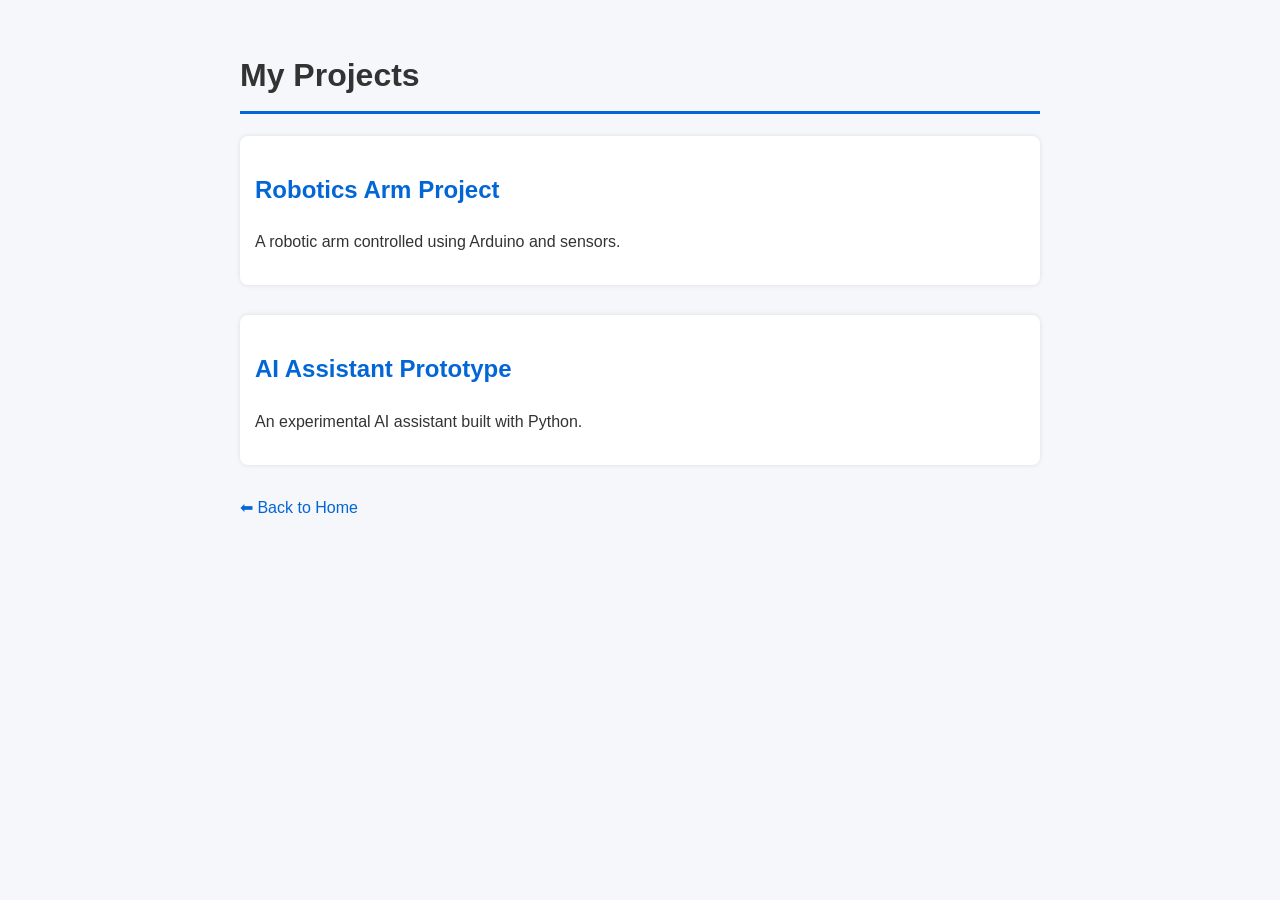
==== projects.html @ 74883ba1 "Add initial projects.html file with project details" ====
<!DOCTYPE html>
<html lang="en">
<head>
    <meta charset="UTF-8">
    <meta name="viewport" content="width=device-width, initial-scale=1.0">
    <title>My Projects</title>
    <link rel="stylesheet" href="style.css">
</head>
<body>

    <h1>My Projects</h1>

    <div class="section">
        <h2>Robotics Arm Project</h2>
        <p>A robotic arm controlled using Arduino and sensors.</p>
    </div>

    <div class="section">
        <h2>AI Assistant Prototype</h2>
        <p>An experimental AI assistant built with Python.</p>
    </div>

    <a href="index.html">⬅ Back to Home</a>

</body>
</html>
---- style.css ----
body {
    font-family: Arial, sans-serif;
    max-width: 800px;
    margin: 50px auto;
    padding: 0 20px;
    line-height: 1.6;
    background-color: #f5f7fa;
    color: #333;
}

h1 {
    border-bottom: 3px solid #0366d6;
    padding-bottom: 10px;
}

h2 {
    color: #0366d6;
}

.section {
    margin-bottom: 30px;
    padding: 15px;
    background: white;
    border-radius: 8px;
    box-shadow: 0 0 5px rgba(0,0,0,0.1);
}

a {
    color: #0366d6;
    text-decoration: none;
}

a:hover {
    text-decoration: underline;
}
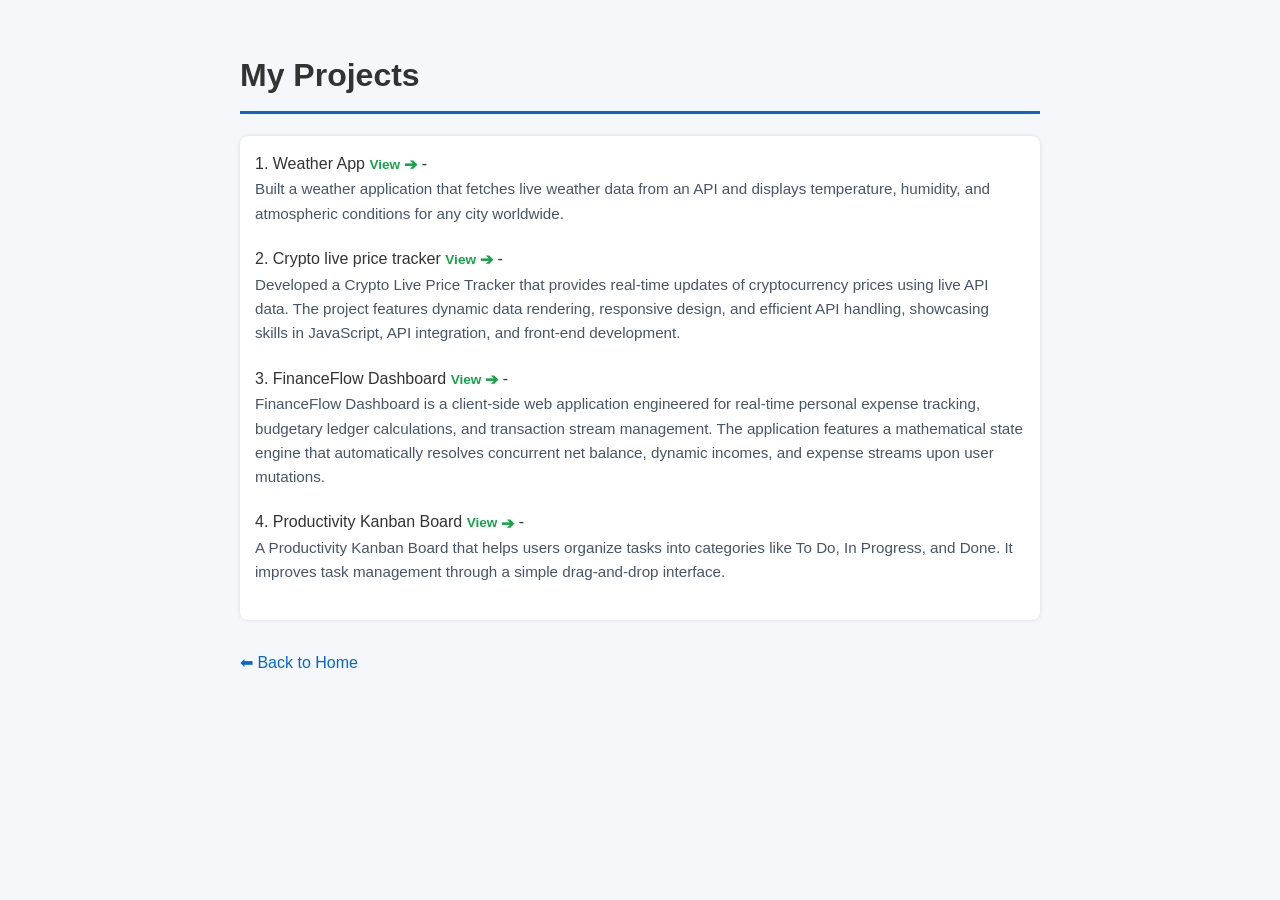
==== commit 0bb0a2f4: "Update projects.html" ====
--- a/projects.html
+++ b/projects.html
@@ -11,13 +11,30 @@
     <h1>My Projects</h1>
 
     <div class="section">
-        <h2>Robotics Arm Project</h2>
-        <p>A robotic arm controlled using Arduino and sensors.</p>
-    </div>
-
-    <div class="section">
-        <h2>AI Assistant Prototype</h2>
-        <p>An experimental AI assistant built with Python.</p>
+        1. Weather App   <a href="https://letema.github.io/Weather-App/" target="_blank" rel="noopener noreferrer" style="text-decoration: none; font-size: 0.85rem; font-weight: 700; color: #16a34a; display: inline-flex; align-items: center; gap: 4px; width: fit-content;" onmouseover="this.style.color='#0f172a'" onmouseout="this.style.color='#16a34a'">
+                View <span style="font-size: 1rem;">➔</span>
+            </a>
+-  <p style="font-size: 0.95rem; color: #475569; line-height: 1.6; margin: 0 0 20px 0;">
+                 Built a weather application that fetches live weather data from an API and displays temperature, humidity, and atmospheric conditions for any city worldwide.
+                </p>
+2. Crypto live price tracker    <a href="https://letema.github.io/crypto-tracker/" target="_blank" rel="noopener noreferrer" style="text-decoration: none; font-size: 0.85rem; font-weight: 700; color: #16a34a; display: inline-flex; align-items: center; gap: 4px; width: fit-content;" onmouseover="this.style.color='#0f172a'" onmouseout="this.style.color='#16a34a'">
+                View <span style="font-size: 1rem;">➔</span>
+            </a>
+-   <p style="font-size: 0.95rem; color: #475569; line-height: 1.6; margin: 0 0 20px 0;">
+                             Developed a Crypto Live Price Tracker that provides real-time updates of cryptocurrency prices using live API data. The project features dynamic data rendering, responsive design, and efficient API handling, showcasing skills in JavaScript, API integration, and front-end development.
+                        </p>
+3. FinanceFlow Dashboard   <a href="https://letema.github.io/FinanceFlow-Dashboard/" target="_blank" rel="noopener noreferrer" style="text-decoration: none; font-size: 0.85rem; font-weight: 700; color: #16a34a; display: inline-flex; align-items: center; gap: 4px; width: fit-content;" onmouseover="this.style.color='#0f172a'" onmouseout="this.style.color='#16a34a'">
+                View <span style="font-size: 1rem;">➔</span>
+            </a>
+-    <p style="font-size: 0.95rem; color: #475569; line-height: 1.6; margin: 0 0 20px 0;">
+                              FinanceFlow Dashboard is a client-side web application engineered for real-time personal expense tracking, budgetary ledger calculations, and transaction stream management. The application features a mathematical state engine that automatically resolves concurrent net balance, dynamic incomes, and expense streams upon user mutations.
+                        </p>
+4. Productivity Kanban Board  <a href="https://letema.github.io/kanban/" target="_blank" rel="noopener noreferrer" style="text-decoration: none; font-size: 0.85rem; font-weight: 700; color: #16a34a; display: inline-flex; align-items: center; gap: 4px; width: fit-content;" onmouseover="this.style.color='#0f172a'" onmouseout="this.style.color='#16a34a'">
+                View <span style="font-size: 1rem;">➔</span>
+            </a>
+-   <p style="font-size: 0.95rem; color: #475569; line-height: 1.6; margin: 0 0 20px 0;">
+                             A Productivity Kanban Board that helps users organize tasks into categories like To Do, In Progress, and Done. It improves task management through a simple drag-and-drop interface.
+                        </p>
     </div>
 
     <a href="index.html">⬅ Back to Home</a>
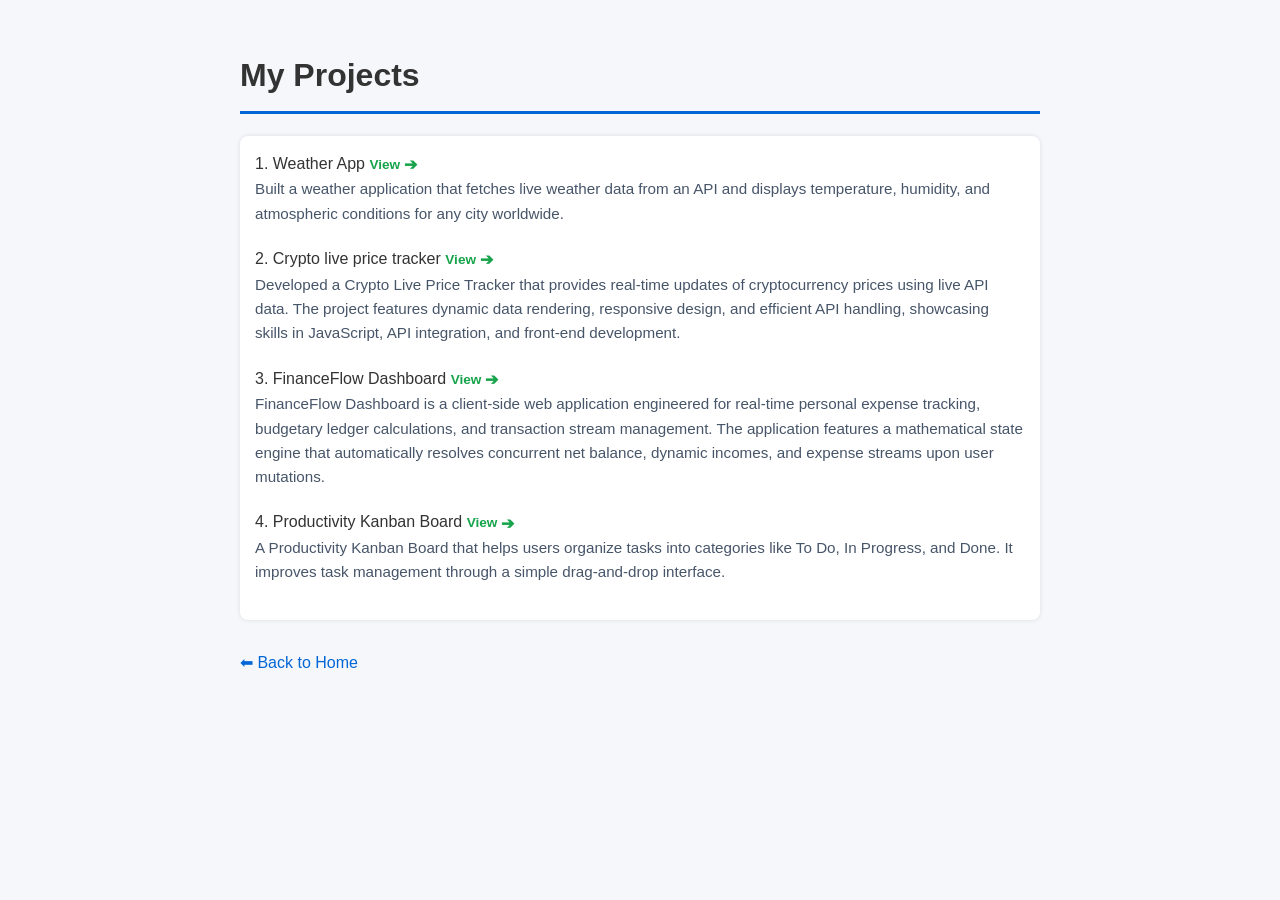
==== commit dc291dc3: "Update projects.html" ====
--- a/projects.html
+++ b/projects.html
@@ -14,25 +14,25 @@
         1. Weather App   <a href="https://letema.github.io/Weather-App/" target="_blank" rel="noopener noreferrer" style="text-decoration: none; font-size: 0.85rem; font-weight: 700; color: #16a34a; display: inline-flex; align-items: center; gap: 4px; width: fit-content;" onmouseover="this.style.color='#0f172a'" onmouseout="this.style.color='#16a34a'">
                 View <span style="font-size: 1rem;">➔</span>
             </a>
--  <p style="font-size: 0.95rem; color: #475569; line-height: 1.6; margin: 0 0 20px 0;">
+  <p style="font-size: 0.95rem; color: #475569; line-height: 1.6; margin: 0 0 20px 0;">
                  Built a weather application that fetches live weather data from an API and displays temperature, humidity, and atmospheric conditions for any city worldwide.
                 </p>
 2. Crypto live price tracker    <a href="https://letema.github.io/crypto-tracker/" target="_blank" rel="noopener noreferrer" style="text-decoration: none; font-size: 0.85rem; font-weight: 700; color: #16a34a; display: inline-flex; align-items: center; gap: 4px; width: fit-content;" onmouseover="this.style.color='#0f172a'" onmouseout="this.style.color='#16a34a'">
                 View <span style="font-size: 1rem;">➔</span>
             </a>
--   <p style="font-size: 0.95rem; color: #475569; line-height: 1.6; margin: 0 0 20px 0;">
+   <p style="font-size: 0.95rem; color: #475569; line-height: 1.6; margin: 0 0 20px 0;">
                              Developed a Crypto Live Price Tracker that provides real-time updates of cryptocurrency prices using live API data. The project features dynamic data rendering, responsive design, and efficient API handling, showcasing skills in JavaScript, API integration, and front-end development.
                         </p>
 3. FinanceFlow Dashboard   <a href="https://letema.github.io/FinanceFlow-Dashboard/" target="_blank" rel="noopener noreferrer" style="text-decoration: none; font-size: 0.85rem; font-weight: 700; color: #16a34a; display: inline-flex; align-items: center; gap: 4px; width: fit-content;" onmouseover="this.style.color='#0f172a'" onmouseout="this.style.color='#16a34a'">
                 View <span style="font-size: 1rem;">➔</span>
             </a>
--    <p style="font-size: 0.95rem; color: #475569; line-height: 1.6; margin: 0 0 20px 0;">
+    <p style="font-size: 0.95rem; color: #475569; line-height: 1.6; margin: 0 0 20px 0;">
                               FinanceFlow Dashboard is a client-side web application engineered for real-time personal expense tracking, budgetary ledger calculations, and transaction stream management. The application features a mathematical state engine that automatically resolves concurrent net balance, dynamic incomes, and expense streams upon user mutations.
                         </p>
 4. Productivity Kanban Board  <a href="https://letema.github.io/kanban/" target="_blank" rel="noopener noreferrer" style="text-decoration: none; font-size: 0.85rem; font-weight: 700; color: #16a34a; display: inline-flex; align-items: center; gap: 4px; width: fit-content;" onmouseover="this.style.color='#0f172a'" onmouseout="this.style.color='#16a34a'">
                 View <span style="font-size: 1rem;">➔</span>
             </a>
--   <p style="font-size: 0.95rem; color: #475569; line-height: 1.6; margin: 0 0 20px 0;">
+   <p style="font-size: 0.95rem; color: #475569; line-height: 1.6; margin: 0 0 20px 0;">
                              A Productivity Kanban Board that helps users organize tasks into categories like To Do, In Progress, and Done. It improves task management through a simple drag-and-drop interface.
                         </p>
     </div>
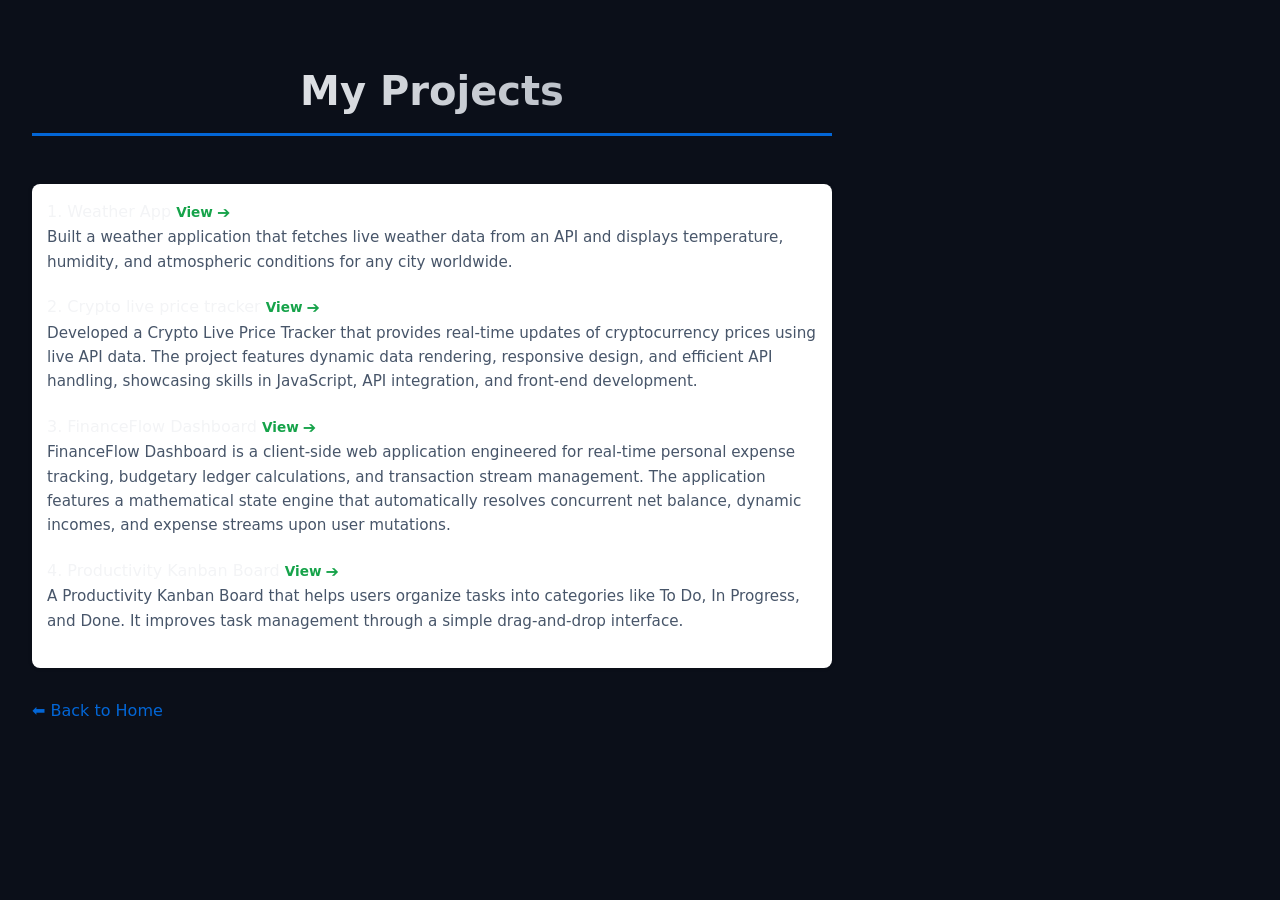
==== commit 34151a2f: "Update projects.html" ====
--- a/projects.html
+++ b/projects.html
@@ -6,6 +6,108 @@
     <title>My Projects</title>
     <link rel="stylesheet" href="style.css">
 </head>
+    <style>
+        /* Modern Project Portfolio Style */
+
+/* Base Setup */
+:root {
+  --bg-color: #0b0f19;
+  --card-bg: rgba(255, 255, 255, 0.03);
+  --card-border: rgba(255, 255, 255, 0.08);
+  --text-primary: #f3f4f6;
+  --text-secondary: #9ca3af;
+  --accent-color: #6366f1;
+  --accent-hover: #4f46e5;
+}
+
+body {
+  background-color: var(--bg-color);
+  color: var(--text-primary);
+  font-family: system-ui, -apple-system, sans-serif;
+  margin: 0;
+  padding: 2rem;
+}
+
+/* Page Header */
+h1 {
+  text-align: center;
+  font-size: 2.5rem;
+  margin-bottom: 3rem;
+  background: linear-gradient(to right, #fff, var(--text-secondary));
+  -webkit-background-clip: text;
+  -webkit-text-fill-color: transparent;
+}
+
+/* Responsive Auto-Grid Container */
+.projects-container, 
+#projects,
+main {
+  display: grid;
+  grid-template-columns: repeat(auto-fit, minmax(300px, 1fr));
+  gap: 2rem;
+  max-width: 1200px;
+  margin: 0 auto;
+}
+
+/* Glassmorphism Project Cards */
+.project-card,
+.project {
+  background: var(--card-bg);
+  border: 1px solid var(--card-border);
+  border-radius: 16px;
+  padding: 1.5rem;
+  display: flex;
+  flex-direction: column;
+  backdrop-filter: blur(12px);
+  -webkit-backdrop-filter: blur(12px);
+  transition: transform 0.3s ease, border-color 0.3s ease, box-shadow 0.3s ease;
+}
+
+/* Hover Interaction Elevation */
+.project-card:hover,
+.project:hover {
+  transform: translateY(-5px);
+  border-color: rgba(99, 102, 241, 0.4);
+  box-shadow: 0 12px 20px rgba(0, 0, 0, 0.3);
+}
+
+/* Typography Inside Cards */
+.project-card h2,
+.project h2 {
+  font-size: 1.35rem;
+  margin-top: 0;
+  margin-bottom: 0.75rem;
+}
+
+.project-card p,
+.project p {
+  color: var(--text-secondary);
+  font-size: 0.95rem;
+  line-height: 1.6;
+  margin-bottom: 1.5rem;
+  flex-grow: 1;
+}
+
+/* Action Link / Buttons */
+.project-card a,
+.project a {
+  align-self: flex-start;
+  background-color: var(--accent-color);
+  color: #ffffff;
+  text-decoration: none;
+  padding: 0.6rem 1.2rem;
+  border-radius: 8px;
+  font-weight: 500;
+  font-size: 0.9rem;
+  transition: background-color 0.2s ease;
+}
+
+.project-card a:hover,
+.project a:hover {
+  background-color: var(--accent-hover);
+}
+
+    </style>
 <body>
 
     <h1>My Projects</h1>
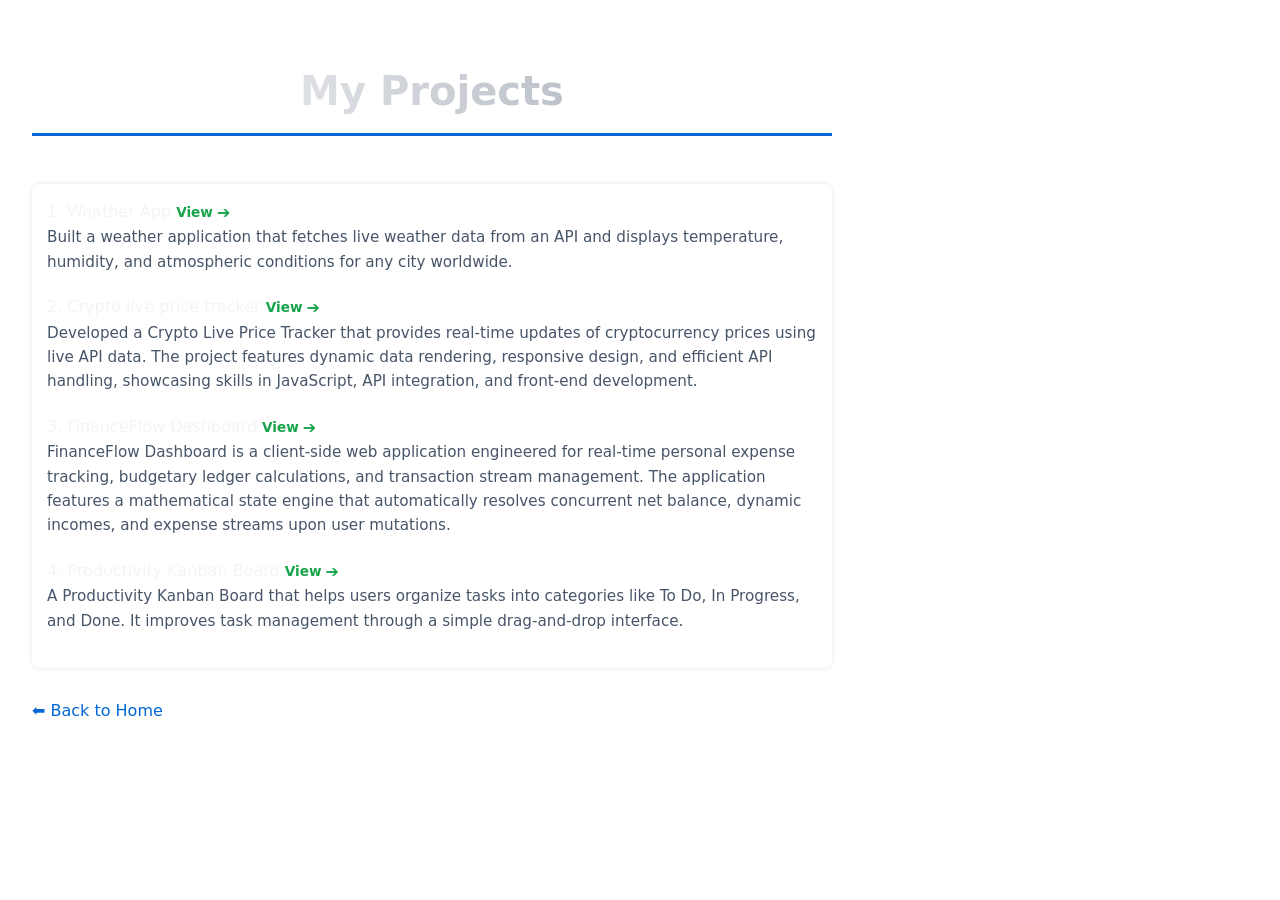
==== commit d7883a78: "Update projects.html" ====
--- a/projects.html
+++ b/projects.html
@@ -5,12 +5,11 @@
     <meta name="viewport" content="width=device-width, initial-scale=1.0">
     <title>My Projects</title>
     <link rel="stylesheet" href="style.css">
-</head>
-    <style>
+<style>
         /* Modern Project Portfolio Style */
 
 /* Base Setup */
-:root {
+:root {<
   --bg-color: #0b0f19;
   --card-bg: rgba(255, 255, 255, 0.03);
   --card-border: rgba(255, 255, 255, 0.08);
@@ -108,6 +107,8 @@
 }
 
     </style>
+</head>
+    
 <body>
 
     <h1>My Projects</h1>
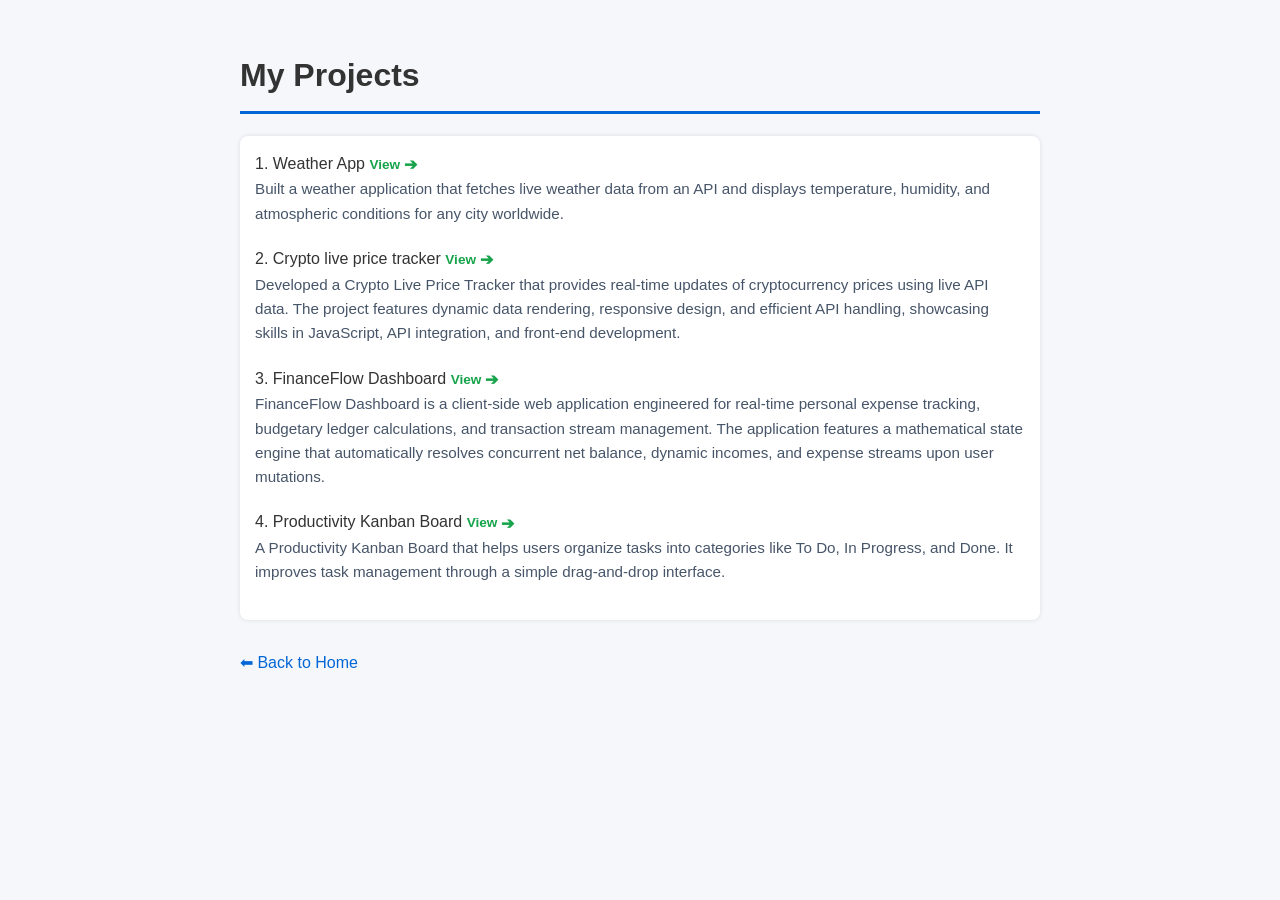
==== commit 812f5715: "Remove internal CSS styles from projects.html Removed the internal CSS styles from the projects.html" ====
--- a/projects.html
+++ b/projects.html
@@ -5,108 +5,7 @@
     <meta name="viewport" content="width=device-width, initial-scale=1.0">
     <title>My Projects</title>
     <link rel="stylesheet" href="style.css">
-<style>
-        /* Modern Project Portfolio Style */
 
-/* Base Setup */
-:root {<
-  --bg-color: #0b0f19;
-  --card-bg: rgba(255, 255, 255, 0.03);
-  --card-border: rgba(255, 255, 255, 0.08);
-  --text-primary: #f3f4f6;
-  --text-secondary: #9ca3af;
-  --accent-color: #6366f1;
-  --accent-hover: #4f46e5;
-}
-
-body {
-  background-color: var(--bg-color);
-  color: var(--text-primary);
-  font-family: system-ui, -apple-system, sans-serif;
-  margin: 0;
-  padding: 2rem;
-}
-
-/* Page Header */
-h1 {
-  text-align: center;
-  font-size: 2.5rem;
-  margin-bottom: 3rem;
-  background: linear-gradient(to right, #fff, var(--text-secondary));
-  -webkit-background-clip: text;
-  -webkit-text-fill-color: transparent;
-}
-
-/* Responsive Auto-Grid Container */
-.projects-container, 
-#projects,
-main {
-  display: grid;
-  grid-template-columns: repeat(auto-fit, minmax(300px, 1fr));
-  gap: 2rem;
-  max-width: 1200px;
-  margin: 0 auto;
-}
-
-/* Glassmorphism Project Cards */
-.project-card,
-.project {
-  background: var(--card-bg);
-  border: 1px solid var(--card-border);
-  border-radius: 16px;
-  padding: 1.5rem;
-  display: flex;
-  flex-direction: column;
-  backdrop-filter: blur(12px);
-  -webkit-backdrop-filter: blur(12px);
-  transition: transform 0.3s ease, border-color 0.3s ease, box-shadow 0.3s ease;
-}
-
-/* Hover Interaction Elevation */
-.project-card:hover,
-.project:hover {
-  transform: translateY(-5px);
-  border-color: rgba(99, 102, 241, 0.4);
-  box-shadow: 0 12px 20px rgba(0, 0, 0, 0.3);
-}
-
-/* Typography Inside Cards */
-.project-card h2,
-.project h2 {
-  font-size: 1.35rem;
-  margin-top: 0;
-  margin-bottom: 0.75rem;
-}
-
-.project-card p,
-.project p {
-  color: var(--text-secondary);
-  font-size: 0.95rem;
-  line-height: 1.6;
-  margin-bottom: 1.5rem;
-  flex-grow: 1;
-}
-
-/* Action Link / Buttons */
-.project-card a,
-.project a {
-  align-self: flex-start;
-  background-color: var(--accent-color);
-  color: #ffffff;
-  text-decoration: none;
-  padding: 0.6rem 1.2rem;
-  border-radius: 8px;
-  font-weight: 500;
-  font-size: 0.9rem;
-  transition: background-color 0.2s ease;
-}
-
-.project-card a:hover,
-.project a:hover {
-  background-color: var(--accent-hover);
-}
-
-    </style>
 </head>
     
 <body>
